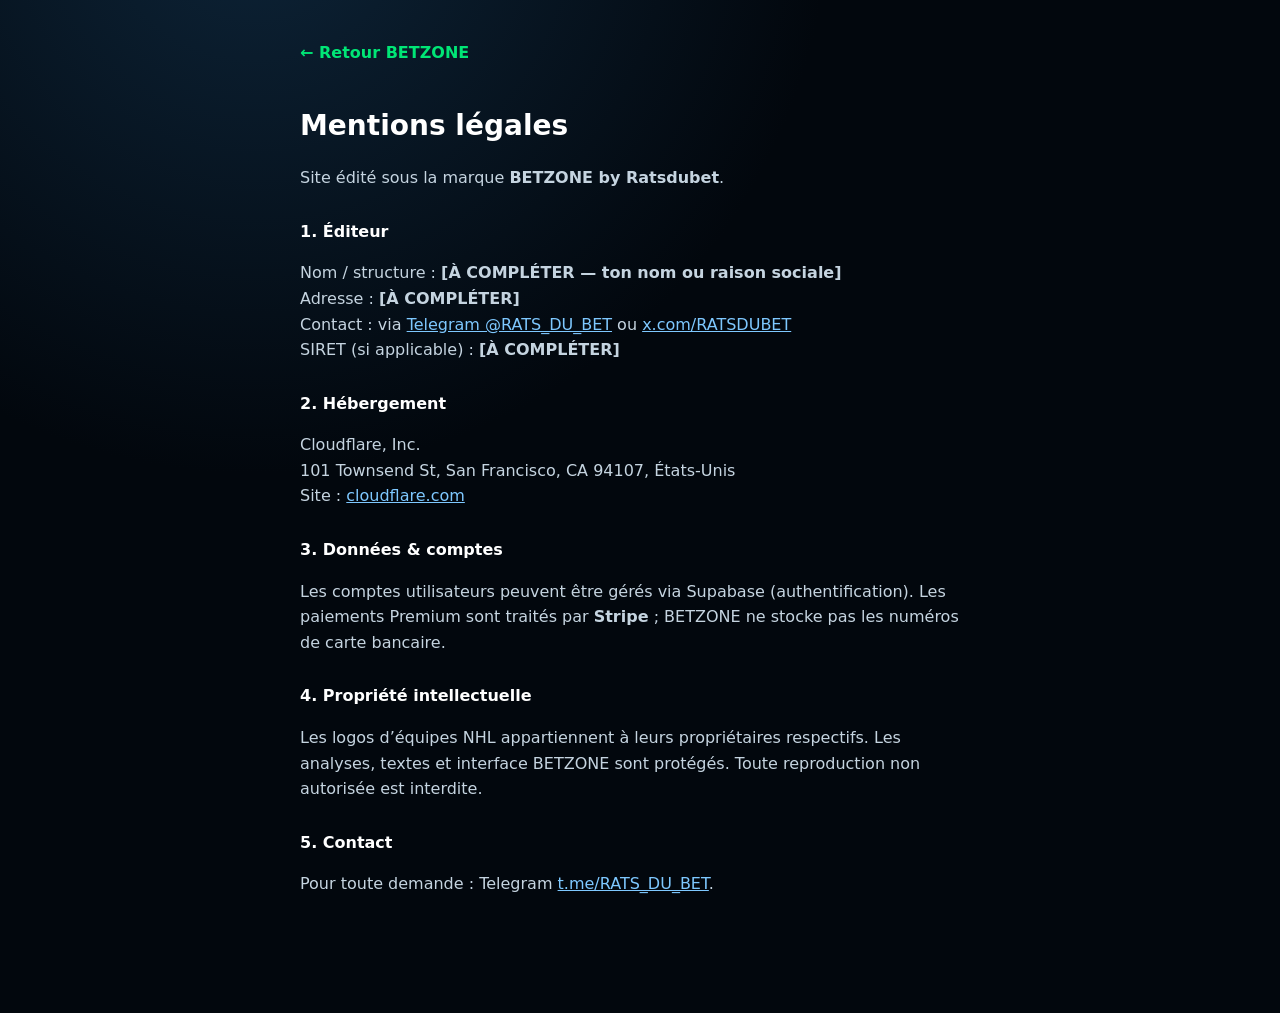
==== mentions-legales.html @ 5897f48b "Add files via upload" ====
<!doctype html>
<html lang="fr">
<head>
  <meta charset="utf-8">
  <meta name="viewport" content="width=device-width, initial-scale=1, viewport-fit=cover">
  <title>Mentions légales — BETZONE by Ratsdubet</title>
  <link rel="stylesheet" href="/styles.css">
  <style>
    .legal{max-width:720px;margin:40px auto;padding:0 20px 60px;line-height:1.6;color:#c5d4e0}
    .legal h1{color:#fff;font-size:28px;margin-bottom:8px}
    .legal h2{color:#fff;font-size:16px;margin:28px 0 8px}
    .legal a{color:#7ec8ff}
    .legal .back{display:inline-block;margin-bottom:20px;color:var(--green);text-decoration:none;font-weight:700}
  </style>
</head>
<body>
  <div class="legal">
    <a class="back" href="/">← Retour BETZONE</a>
    <h1>Mentions légales</h1>
    <p>Site édité sous la marque <b>BETZONE by Ratsdubet</b>.</p>

    <h2>1. Éditeur</h2>
    <p>
      Nom / structure : <b>[À COMPLÉTER — ton nom ou raison sociale]</b><br>
      Adresse : <b>[À COMPLÉTER]</b><br>
      Contact : via <a href="https://t.me/RATS_DU_BET" target="_blank" rel="noopener">Telegram @RATS_DU_BET</a>
      ou <a href="https://x.com/RATSDUBET" target="_blank" rel="noopener">x.com/RATSDUBET</a><br>
      SIRET (si applicable) : <b>[À COMPLÉTER]</b>
    </p>

    <h2>2. Hébergement</h2>
    <p>
      Cloudflare, Inc.<br>
      101 Townsend St, San Francisco, CA 94107, États-Unis<br>
      Site : <a href="https://www.cloudflare.com" target="_blank" rel="noopener">cloudflare.com</a>
    </p>

    <h2>3. Données & comptes</h2>
    <p>
      Les comptes utilisateurs peuvent être gérés via Supabase (authentification).
      Les paiements Premium sont traités par <b>Stripe</b> ; BETZONE ne stocke pas les numéros de carte bancaire.
    </p>

    <h2>4. Propriété intellectuelle</h2>
    <p>
      Les logos d’équipes NHL appartiennent à leurs propriétaires respectifs.
      Les analyses, textes et interface BETZONE sont protégés. Toute reproduction non autorisée est interdite.
    </p>

    <h2>5. Contact</h2>
    <p>Pour toute demande : Telegram <a href="https://t.me/RATS_DU_BET" target="_blank" rel="noopener">t.me/RATS_DU_BET</a>.</p>
  </div>
</body>
</html>
---- styles.css ----
:root{
  --bg:#02070d;--panel:#07131f;--panel2:#0a1b2b;--line:#15334c;--text:#f4f8fb;--muted:#8ea4b8;
  --green:#00e676;--green2:#00b85a;--yellow:#ffd84d;--blue:#18a8ff;--red:#ff5263;--shadow:0 18px 55px rgba(0,0,0,.38)
}
*{box-sizing:border-box}html{scroll-behavior:smooth}body{margin:0;background:radial-gradient(circle at 20% -10%,#0d2438 0,#02070d 38%),#02070d;color:var(--text);font-family:Inter,system-ui,-apple-system,Segoe UI,Roboto,Arial,sans-serif;min-height:100vh}
button,select{font:inherit}.bg-glow{position:fixed;width:360px;height:360px;border-radius:50%;filter:blur(100px);opacity:.09;pointer-events:none;z-index:-1}.glow-a{background:var(--green);top:10%;left:-180px}.glow-b{background:var(--blue);right:-190px;top:48%}
.topbar{height:64px;position:sticky;top:0;z-index:20;display:flex;align-items:center;gap:16px;padding:0 20px;background:rgba(2,7,13,.92);backdrop-filter:blur(18px);border-bottom:1px solid rgba(255,255,255,.07)}
.brand{display:flex;align-items:center;gap:10px;color:#fff;text-decoration:none;flex-shrink:0}
.brand-mark{width:34px;height:34px;border-radius:9px;background:linear-gradient(135deg,#00e676 0%,#00c853 100%);color:#02140a;font-weight:900;font-size:12px;letter-spacing:.5px;display:flex;align-items:center;justify-content:center;box-shadow:0 0 18px rgba(0,230,118,.35)}
.brand-text b{display:block;font-size:15px;letter-spacing:1.2px;line-height:1.1}
.brand-text small{display:block;color:var(--muted);font-size:10px;letter-spacing:.8px;margin-top:2px;font-weight:600}
.main-nav{display:flex;align-items:center;gap:2px;flex:1;min-width:0;overflow-x:auto;scrollbar-width:none;-ms-overflow-style:none;padding:4px 0}
.main-nav::-webkit-scrollbar{display:none}
.nav-btn,.day-btn,.tab{background:none;border:0;color:var(--muted);padding:8px 11px;border-radius:8px;cursor:pointer;font-size:12.5px;font-weight:600;white-space:nowrap;transition:background .15s,color .15s}
.nav-btn.active,.nav-btn:hover{background:#0c2436;color:#fff}
.nav-btn.nav-premium{color:var(--green);border:1px solid rgba(0,230,118,.25);margin-left:4px}
.nav-btn.nav-premium.active,.nav-btn.nav-premium:hover{background:rgba(0,230,118,.12);color:#fff;border-color:rgba(0,230,118,.45)}
.status-pill{font-size:11px;color:var(--muted);display:flex;align-items:center;gap:6px;white-space:nowrap}
.status-pill i{width:7px;height:7px;border-radius:50%;background:var(--green);box-shadow:0 0 10px var(--green);flex-shrink:0}
.container{width:min(1280px,92vw);margin:0 auto;padding:36px 0 70px}.view{display:none}.view.active{display:block}.hero{display:flex;justify-content:space-between;gap:30px;align-items:end;margin-bottom:24px}.eyebrow{color:var(--green);font-weight:800;font-size:11px;letter-spacing:2px}.hero h1{font-size:clamp(35px,5vw,60px);line-height:.95;margin:10px 0 14px;letter-spacing:-2px}.hero h1 span{color:var(--green)}.hero p{max-width:750px;color:var(--muted);line-height:1.6;margin:0}.hero-badge{border:1px solid #27445a;background:#07131f;border-radius:14px;padding:16px 18px;min-width:180px}.hero-badge strong{display:block;color:var(--yellow);font-size:17px}.hero-badge span{color:var(--muted);font-size:11px}
.card{background:linear-gradient(145deg,rgba(10,27,43,.96),rgba(4,13,22,.96));border:1px solid var(--line);border-radius:16px;box-shadow:var(--shadow)}.match-picker{padding:22px;display:grid;grid-template-columns:1fr 70px 1fr 210px;gap:15px;align-items:end}.picker-team label{display:block;color:var(--muted);font-size:11px;text-transform:uppercase;letter-spacing:1px;margin-bottom:7px}.picker-team select{width:100%;background:#020a12;color:#fff;border:1px solid #21425a;border-radius:10px;padding:13px 12px;outline:none}.picker-team select:focus{border-color:var(--green)}.team-mini{font-size:11px;color:var(--muted);margin-top:6px}.versus{text-align:center;font-weight:900;color:var(--blue);padding-bottom:12px}.primary-btn{height:48px;border:0;border-radius:10px;background:linear-gradient(135deg,var(--green),#00bd72);color:#001108;font-weight:900;cursor:pointer;box-shadow:0 8px 24px rgba(0,230,118,.18)}.primary-btn:hover{transform:translateY(-1px)}
.loading{margin-top:16px;padding:18px;display:flex;gap:14px;align-items:center}.spinner{width:22px;height:22px;border:3px solid #21425a;border-top-color:var(--green);border-radius:50%;animation:spin .8s linear infinite}@keyframes spin{to{transform:rotate(360deg)}}.loading small{display:block;color:var(--muted);margin-top:3px}.hidden{display:none!important}.empty{text-align:center;padding:70px 20px;margin-top:18px}.empty-icon{font-size:44px}.empty h2{margin:12px 0 6px}.empty p,.muted{color:var(--muted)}
.score-card{margin-top:18px;padding:24px;display:grid;grid-template-columns:1fr 1.2fr 1fr;align-items:center}.score-side{text-align:center}.score-side.away{text-align:center}.team-code{font-size:44px;font-weight:1000;letter-spacing:-2px}.team-name{font-size:15px;font-weight:700}.score-side small{display:block;color:var(--muted);font-size:10px;letter-spacing:2px;margin-top:5px}.score-main{text-align:center;border-left:1px solid var(--line);border-right:1px solid var(--line);padding:0 20px}.scoreline{font-size:44px;font-weight:1000;display:flex;justify-content:center;gap:15px}.scoreline b{color:#31506a}.score-sub{color:var(--muted);font-size:11px}.confidence{margin:16px auto 0;max-width:300px;text-align:left}.confidence span{font-size:10px;color:var(--muted)}.confidence b{float:right;font-size:12px}.confidence>div{height:5px;background:#132c3f;border-radius:99px;margin-top:6px;overflow:hidden}.confidence i{display:block;height:100%;width:0;background:var(--green);transition:width .5s}
.kpis{display:grid;grid-template-columns:repeat(6,1fr);gap:10px;margin:14px 0}.kpi{background:#06111d;border:1px solid var(--line);border-radius:12px;padding:14px;text-align:center}.kpi small{display:block;color:var(--muted);font-size:9px;letter-spacing:1px}.kpi b{display:block;margin-top:5px;font-size:19px}
.grid-2{display:grid;grid-template-columns:1fr 1fr;gap:14px;margin-top:14px}.card>.section-title{padding:17px 18px;border-bottom:1px solid var(--line);font-weight:850}.section-title span{margin-right:8px}.market-grid{padding:16px;display:grid;grid-template-columns:repeat(2,1fr);gap:8px}.market{border:1px solid #17344a;background:#06121e;border-radius:10px;padding:11px}.market .label{font-size:10px;color:var(--muted)}.market .value{display:flex;justify-content:space-between;align-items:baseline;margin-top:5px}.market b{font-size:19px}.fair{font-size:10px;color:var(--yellow)}.notes{padding:16px;display:grid;gap:9px}.note{border-left:3px solid var(--blue);background:#06121e;padding:11px 12px;color:#c7d5e0;font-size:12px;line-height:1.5}.note.warn{border-left-color:var(--yellow)}.note.good{border-left-color:var(--green)}
.goalie-grid,.form-grid{padding:16px;display:grid;grid-template-columns:1fr 1fr;gap:10px}.goalie,.form-team{background:#06121e;border:1px solid #17344a;border-radius:11px;padding:14px}.goalie h3,.form-team h3{margin:0 0 8px}.stat-row{display:flex;justify-content:space-between;border-top:1px solid #122b3e;padding:7px 0;font-size:12px}.stat-row span{color:var(--muted)}
.tabs{padding:12px 16px 0;display:flex;gap:5px}.tab{font-size:12px}.tab.active{background:#10324a;color:#fff;border-bottom:2px solid var(--green)}.players-grid{display:grid;grid-template-columns:1fr 1fr;gap:12px;padding:16px}.player-box{border:1px solid #17344a;border-radius:12px;overflow:hidden}.player-box h3{font-size:12px;margin:0;padding:11px 12px;background:#06121e}.player{display:grid;grid-template-columns:26px 1fr 80px 70px;gap:8px;padding:10px 12px;border-top:1px solid #10283a;align-items:center}.player .rank{color:var(--green);font-weight:900}.player .name{font-weight:700;font-size:12px}.player .name small{display:block;color:var(--muted);font-size:9px;margin-top:2px}.player .proj{text-align:right;font-weight:800;font-size:12px}.player .prob{text-align:right;color:var(--yellow);font-size:11px}
.audit{margin-top:14px}.audit table,.props-table{width:100%;border-collapse:collapse}.audit th,.audit td,.props-table th,.props-table td{padding:10px 12px;text-align:left;border-bottom:1px solid #122b3e;font-size:11px}.audit th,.props-table th{color:var(--muted);font-weight:600}.disclaimer{font-size:10px;color:#71879a;text-align:center;margin:16px}
.page-title{display:flex;justify-content:space-between;align-items:end;margin-bottom:20px}.page-title h2{margin:6px 0 0;font-size:34px}.ghost-btn{background:#07131f;color:#dce8f0;border:1px solid var(--line);border-radius:9px;padding:10px 14px;cursor:pointer}.schedule-controls{padding:14px;border-bottom:1px solid var(--line);display:flex;gap:5px}.day-btn.active{background:#10324a;color:#fff}.schedule{padding:12px}.game-row{display:grid;grid-template-columns:130px 1fr 130px 120px;align-items:center;gap:14px;padding:14px;border-bottom:1px solid #10283a}.game-row:last-child{border-bottom:0}.game-time{font-size:11px;color:var(--muted)}.game-teams{text-align:center;font-weight:750}.game-teams span{display:inline-block;min-width:55px}.game-score{text-align:right;font-weight:900}.analyze-small{background:#0d3045;border:1px solid #1a4e6d;color:#fff;border-radius:7px;padding:7px 10px;cursor:pointer;font-size:10px}.team-table{overflow:auto}.team-table table{width:100%;border-collapse:collapse}.team-table th,.team-table td{padding:11px 12px;border-bottom:1px solid #10283a;font-size:11px;text-align:right}.team-table th{color:var(--muted)}.team-table th:first-child,.team-table td:first-child{text-align:left}.team-table .code{font-weight:900;color:var(--green)}
.props-table-wrap{overflow:auto}.empty-inline{padding:30px;color:var(--muted);text-align:center}.props-table td{white-space:nowrap}.props-table .pname{font-weight:750}.props-table .prob{color:var(--yellow)}
footer{border-top:1px solid rgba(255,255,255,.06);padding:20px 4vw;display:flex;justify-content:space-between;color:#627b8f;font-size:10px;letter-spacing:.4px}
@media(max-width:900px){.topbar{gap:12px;padding:0 4vw}.brand{min-width:auto}.brand-text small{display:none}.main-nav{overflow-x:auto}.nav-btn{padding:8px}.status-pill{display:none}.match-picker{grid-template-columns:1fr 45px 1fr}.match-picker .primary-btn{grid-column:1/-1}.hero{display:block}.hero-badge{margin-top:18px}.grid-2,.players-grid{grid-template-columns:1fr}.kpis{grid-template-columns:repeat(3,1fr)}.score-card{grid-template-columns:1fr}.score-main{border:0;border-top:1px solid var(--line);border-bottom:1px solid var(--line);padding:18px;margin:16px 0}.game-row{grid-template-columns:85px 1fr 80px}.game-row .analyze-small{display:none}}
@media(max-width:580px){.container{width:94vw;padding-top:22px}.team-code{font-size:34px}.scoreline{font-size:35px}.kpis{grid-template-columns:repeat(2,1fr)}.market-grid{grid-template-columns:1fr}.goalie-grid,.form-grid{grid-template-columns:1fr}.player{grid-template-columns:22px 1fr 68px 60px}.picker-team select{padding:11px 7px;font-size:12px}footer{display:block;line-height:2}.topbar{height:64px}.brand b{font-size:13px}}

.history-status{font-weight:800}.history-status.no{color:var(--yellow)}.history-status.ok{color:var(--green)}
@media(max-width:760px){.history-table{min-width:900px}}

/* Stats avancÃ©es */
.advanced-wrap{padding:16px}
.adv-grid{display:grid;gap:0}
.adv-head,.adv-row{display:grid;grid-template-columns:1.4fr 1fr 1fr;gap:10px;padding:9px 12px;align-items:center;border-bottom:1px solid #122b3e}
.adv-head{background:#06121e;border-radius:10px 10px 0 0;font-size:10px;color:var(--muted);letter-spacing:.5px;text-transform:uppercase}
.adv-head b{color:var(--green);font-size:12px;text-align:right}
.adv-row span{font-size:12px;color:#c7d5e0}
.adv-row b{text-align:right;font-size:13px;font-weight:800}
.adv-row:nth-child(even){background:rgba(6,18,30,.45)}
.adv-row:last-child{border-bottom:0}
@media(max-width:580px){.adv-head,.adv-row{grid-template-columns:1.2fr .9fr .9fr;padding:8px 8px;font-size:11px}}

/* Optimisations UX */
.primary-btn:disabled{cursor:not-allowed;transform:none!important;box-shadow:none}
.kpi,.market,.adv-row{transition:background .15s ease}
.market:hover,.adv-row:hover{background:#0a1c2c}
.score-card{animation:fadeUp .35s ease}
@keyframes fadeUp{from{opacity:0;transform:translateY(8px)}to{opacity:1;transform:none}}
.loading b{letter-spacing:.3px}

/* Topbar + Telegram */
.topbar-right{display:flex;align-items:center;gap:10px}
.tg-btn{display:inline-flex;align-items:center;gap:6px;background:#1a2f42;color:#7ec8ff;border:1px solid #2a4a66;border-radius:8px;padding:7px 11px;text-decoration:none;font-size:11px;font-weight:700}
.tg-btn:hover{background:#23405a;color:#fff}
.auth-chip{background:#0d3045;border:1px solid #1a4e6d;color:#fff;border-radius:8px;padding:8px 12px;cursor:pointer;font-size:11px;font-weight:700}
.auth-chip:hover{border-color:var(--green)}
.hero-side{display:flex;flex-direction:column;gap:10px;min-width:180px}
.hero-badge.prem{border-color:#00e67644}
.hero-badge.prem strong{color:var(--green)}
.tg-card{display:block;border:1px solid #1e4a6a;background:#071824;border-radius:12px;padding:12px 14px;text-decoration:none;color:var(--text)}
.tg-card span{display:block;font-size:11px;color:var(--muted)}
.tg-card b{color:#7ec8ff;font-size:13px}

/* Paywall */
.premium-lock{position:relative;margin:14px 0;z-index:2}
.lock-card{text-align:center;padding:36px 24px;border-color:#2a5a3a}
.lock-icon{font-size:40px;margin-bottom:8px}
.lock-card h3{margin:0 0 8px}
.lock-card p{color:var(--muted);max-width:420px;margin:0 auto 18px;line-height:1.5}
.lock-actions{display:flex;gap:10px;justify-content:center;flex-wrap:wrap}
.lock-tg{display:inline-block;margin-top:14px;color:#7ec8ff;font-size:12px}

/* Pricing */
.pricing-grid{display:grid;grid-template-columns:1fr 1fr;gap:16px}
.price-card{padding:22px;position:relative}
.price-card.featured{border-color:var(--green);box-shadow:0 0 0 1px rgba(0,230,118,.15),var(--shadow)}
.price-tag{display:inline-block;font-size:10px;font-weight:900;letter-spacing:1px;color:var(--muted);margin-bottom:8px}
.price-tag.hot{color:var(--green)}
.price-amount{font-size:42px;font-weight:1000;margin:8px 0 16px}
.price-amount small{display:block;font-size:12px;font-weight:600;color:var(--muted)}
.price-list{list-style:none;padding:0;margin:0 0 18px}
.price-list li{padding:8px 0;border-bottom:1px solid #122b3e;font-size:13px}
.price-list li.off{color:#5a6f82;text-decoration:line-through}
.price-tg{display:block;text-align:center;margin-top:12px;color:#7ec8ff;font-size:12px}
.price-card .primary-btn,.price-card .ghost-btn{width:100%}

/* Modal auth */
.modal{position:fixed;inset:0;z-index:100;display:flex;align-items:center;justify-content:center;padding:16px}
.modal.hidden{display:none!important}
.modal-backdrop{position:absolute;inset:0;background:rgba(0,0,0,.65);backdrop-filter:blur(4px)}
.modal-card{position:relative;width:min(400px,100%);padding:22px;z-index:1}
.modal-x{position:absolute;top:10px;right:12px;background:none;border:0;color:var(--muted);font-size:22px;cursor:pointer}
.auth-tabs{display:flex;gap:6px;margin-bottom:16px}
.auth-tab{flex:1;background:#0a1b2b;border:1px solid var(--line);color:var(--muted);padding:10px;border-radius:8px;cursor:pointer}
.auth-tab.active{color:#fff;border-color:var(--green);background:#0d2a1a}
.auth-form label{display:block;font-size:11px;color:var(--muted);margin:10px 0 5px}
.auth-form input{width:100%;background:#020a12;border:1px solid #21425a;border-radius:9px;padding:11px 12px;color:#fff}
.auth-form .primary-btn{width:100%;margin-top:16px}
.auth-error{color:var(--red);font-size:12px;margin:8px 0 0}
.auth-hint{font-size:11px;color:var(--muted);margin:12px 0 0;line-height:1.4}
.ghost-btn.full{width:100%;margin-top:10px}
footer a{color:#7ec8ff;text-decoration:none}

@media(max-width:900px){
  .topbar-right .status-pill{display:none}
  .tg-btn span{display:none}
  .pricing-grid{grid-template-columns:1fr}
  .hero-side{margin-top:14px}
}

/* News feed */
.news-feed{display:grid;gap:12px;padding:14px}
.news-card{display:grid;grid-template-columns:140px 1fr;gap:14px;padding:12px;border:1px solid #17344a;border-radius:12px;background:#06121e;text-decoration:none;color:inherit;transition:border-color .15s}
.news-card:hover{border-color:var(--green)}
.news-img{border-radius:8px;overflow:hidden;background:#0a1b2b;min-height:90px}
.news-img img{width:100%;height:100%;object-fit:cover;display:block;min-height:90px}
.news-ph{display:flex;align-items:center;justify-content:center;height:90px;font-size:28px}
.news-meta{font-size:10px;color:var(--muted);margin-bottom:4px}
.news-body h3{margin:0 0 6px;font-size:14px;line-height:1.35;color:#f0f6fb}
.news-body p{margin:0;font-size:12px;color:var(--muted);line-height:1.45}
@media(max-width:700px){.news-card{grid-template-columns:1fr}.news-img img,.news-ph{min-height:140px}}

/* Team logos */
.team-logo,.team-logo-sm,.team-logo-lg,.team-logo-xs{object-fit:contain;vertical-align:middle;display:inline-block}
.team-logo{width:28px;height:28px}
.team-logo-sm{width:22px;height:22px;margin-right:4px}
.team-logo-lg{width:36px;height:36px;margin-right:6px}
.team-logo-xs{width:18px;height:18px;margin-right:3px}
.team-mini{display:flex;align-items:center;gap:6px}
.score-side .team-code{display:flex;align-items:center;justify-content:center;gap:6px}
.sched-row{display:flex;align-items:center;justify-content:space-between;gap:12px;padding:10px 0;border-bottom:1px solid #122b3e}
.sched-teams{display:flex;align-items:center;gap:8px;flex-wrap:wrap}
.sched-score{font-weight:800;color:var(--green);min-width:64px;text-align:center}
.x-btn{display:inline-flex;align-items:center;gap:6px;background:#111;color:#fff;border:1px solid #333;border-radius:8px;padding:7px 11px;text-decoration:none;font-size:11px;font-weight:700}
.x-btn:hover{border-color:#fff;background:#000}
.standings-table td,.standings-table th{font-size:12px}
.sched-tag{color:var(--muted);font-size:10px;margin-left:6px}

/* Topbar right â€” BETZONE */
.topbar-right{display:flex;align-items:center;gap:8px;flex-shrink:0}
.social-links{display:flex;align-items:center;gap:4px}
.icon-btn{width:32px;height:32px;border-radius:8px;display:inline-flex;align-items:center;justify-content:center;background:#0a1824;border:1px solid #1a3348;color:#9eb6c9;text-decoration:none;transition:border-color .15s,color .15s,background .15s}
.icon-btn:hover{border-color:var(--green);color:#fff;background:#0d2434}
.auth-chip{background:#0d3045;border:1px solid #1a4e6d;color:#fff;border-radius:8px;padding:8px 12px;cursor:pointer;font-size:11px;font-weight:700;white-space:nowrap}
.auth-chip:hover{border-color:var(--green)}
@media(max-width:1100px){
  .status-pill span{display:none}
}
@media(max-width:900px){
  .topbar{padding:0 12px;gap:10px;height:60px}
  .brand-mark{width:30px;height:30px;font-size:11px}
  .nav-btn{padding:7px 9px;font-size:12px}
  .status-pill{display:none}
}
@media(max-width:580px){
  .brand-text b{font-size:13px}
  .auth-chip{padding:7px 9px;font-size:10px}
}

/* â•â•â•â•â•â•â•â•â•â•â•â•â•â•â•â•â•â•â•â•â•â•â•â•â•â•â•â•â•â•â•â•â•â•â•â•â•â•â•â•â•â•â•
   MOBILE OPTIMIZATION â€” BETZONE
   â•â•â•â•â•â•â•â•â•â•â•â•â•â•â•â•â•â•â•â•â•â•â•â•â•â•â•â•â•â•â•â•â•â•â•â•â•â•â•â•â•â•â• */
html{-webkit-text-size-adjust:100%;scroll-behavior:smooth}
body{overflow-x:hidden;-webkit-tap-highlight-color:transparent}
*{box-sizing:border-box}

@media(max-width:900px){
  .container{width:min(100%,94vw);padding:16px 0 40px}
  .hero h1{font-size:clamp(26px,7vw,36px)}
  .hero p{font-size:13px;line-height:1.5}
  .hero-side{min-width:0;width:100%}
  .card{padding:14px;border-radius:14px}
  .match-picker{gap:10px;padding:14px}
  .versus{font-size:12px}
  .primary-btn{padding:14px 16px;font-size:13px;width:100%}
  .score-side{padding:12px 8px}
  .team-code{font-size:28px}
  .team-name{font-size:12px}
  .scoreline{font-size:32px}
  .kpis{gap:8px}
  .kpi{padding:10px 8px}
  .kpi small{font-size:9px}
  .kpi b{font-size:14px}
  .section-title{font-size:13px}
  .props-table-wrap,.team-table{overflow-x:auto;-webkit-overflow-scrolling:touch}
  .props-table,.team-table table{min-width:640px}
  .sched-row{flex-direction:column;align-items:stretch;gap:8px}
  .sched-teams{justify-content:center}
  .analyze-small{width:100%}
  .lock-actions{flex-direction:column}
  .lock-actions .primary-btn,.lock-actions .ghost-btn{width:100%}
  .page-title{flex-wrap:wrap;gap:10px}
  footer{padding:20px 4vw 32px;font-size:11px;gap:8px}
  .modal{padding:12px;align-items:flex-end}
  .modal-card{width:100%;max-height:90vh;overflow:auto;border-radius:16px 16px 0 0}
}

@media(max-width:580px){
  .topbar{
    height:auto;
    min-height:56px;
    flex-wrap:wrap;
    padding:8px 10px 0;
    gap:6px;
  }
  .brand{order:1}
  .topbar-right{order:2;margin-left:auto}
  .main-nav{
    order:3;
    width:100%;
    padding:6px 0 10px;
    gap:4px;
    border-top:1px solid rgba(255,255,255,.05);
  }
  .nav-btn{
    padding:8px 12px;
    font-size:12px;
    background:#071520;
    border:1px solid #122b3e;
  }
  .nav-btn.active{
    background:#0d2a1a;
    border-color:rgba(0,230,118,.35);
    color:#fff;
  }
  .nav-premium{margin-left:0}
  .brand-text small{display:none}
  .icon-btn{width:34px;height:34px}
  .auth-chip{padding:8px 10px}
  .container{width:96vw;padding-top:12px}
  .hero{margin-bottom:14px}
  .score-card{padding:8px}
  .scoreline span{font-size:28px}
  .kpis{grid-template-columns:repeat(2,1fr)}
  .market-grid{grid-template-columns:1fr}
  .player{
    grid-template-columns:24px 1fr auto;
    gap:6px;
    font-size:12px;
  }
  .player .proj,.player .prob{font-size:11px}
  .news-card{padding:10px}
  .adv-head,.adv-row{font-size:11px;padding:8px}
  .day-btn,.tab{padding:8px 10px;font-size:12px}
  .schedule-controls{overflow-x:auto;flex-wrap:nowrap;gap:6px}
}

/* Safe area (iPhone notch / home bar) */
@supports(padding:max(0px)){
  .topbar{padding-left:max(10px,env(safe-area-inset-left));padding-right:max(10px,env(safe-area-inset-right))}
  body{padding-bottom:env(safe-area-inset-bottom)}
  footer{padding-bottom:max(24px,env(safe-area-inset-bottom))}
}

/* Touch targets */
.nav-btn,.icon-btn,.auth-chip,.primary-btn,.ghost-btn,.day-btn,.tab{
  min-height:40px;
  touch-action:manipulation;
}
select,input,button{font-size:16px} /* Ã©vite zoom iOS sur focus */
.nav-btn,.day-btn,.tab,.auth-chip{font-size:12.5px}
.picker-team select{font-size:16px;min-height:44px}

/* Summary + Value markets */
.summary-bar{display:flex;align-items:flex-start;justify-content:space-between;gap:14px;margin:14px 0;padding:14px 16px;border:1px solid rgba(0,230,118,.22);background:linear-gradient(135deg,#061a12 0%,#071520 100%)}
.summary-label{display:block;font-size:10px;letter-spacing:1.5px;color:var(--green);font-weight:800;margin-bottom:6px}
.summary-main p{margin:0;font-size:14px;line-height:1.45;color:#e8f0f6;font-weight:600}
.summary-actions{display:flex;flex-direction:column;gap:6px;flex-shrink:0}
.summary-actions .ghost-btn{white-space:nowrap;min-width:110px}
.ghost-btn.flash-ok{border-color:var(--green);color:var(--green)}
.market.value{border-color:rgba(0,230,118,.45);background:rgba(0,230,118,.07);box-shadow:0 0 0 1px rgba(0,230,118,.12)}
.market.value .label{color:#fff}
.value-tag{display:inline-block;font-size:9px;font-weight:800;letter-spacing:.8px;color:#02140a;background:var(--green);border-radius:4px;padding:2px 5px;margin-left:6px;vertical-align:middle}
.value-legend{font-weight:500;color:var(--muted);font-size:10px;margin-left:8px;letter-spacing:0}
@media(max-width:700px){
  .summary-bar{flex-direction:column}
  .summary-actions{flex-direction:row;width:100%}
  .summary-actions .ghost-btn{flex:1}
}

/* Injuries */
.injuries-feed{display:grid;gap:16px;margin-top:12px}
.injury-team h3{font-size:14px;margin:0 0 8px;display:flex;align-items:center;gap:8px}
.injury-team h3 small{color:var(--muted);font-weight:600}
.injury-list{display:grid;gap:8px}
.injury-row{display:grid;grid-template-columns:1fr auto;gap:6px 12px;padding:10px 12px;border:1px solid #17344a;border-radius:10px;background:#06121e}
.injury-player b{display:block;font-size:13px}
.injury-player small{color:var(--muted);font-size:11px}
.injury-status{font-size:10px;font-weight:800;letter-spacing:.5px;padding:4px 8px;border-radius:6px;background:#3a1a1a;color:#ff8a80;align-self:start}
.injury-status.status-day-to-day,.injury-status.status-day-to-day{background:#3a3210;color:#ffd54f}
.injury-status.status-out{background:#3a1a1a;color:#ff8a80}
.injury-meta{grid-column:1/-1;font-size:12px;color:#9eb6c9;line-height:1.4}
.injury-meta span{display:block;color:var(--muted);font-size:11px;margin-bottom:4px}
@media(max-width:580px){
  .injury-row{grid-template-columns:1fr}
}


/* Form dots V/D */
.form-dots-row{display:flex;align-items:center;gap:10px;margin:8px 0 10px;flex-wrap:wrap}
.form-dots-label{font-size:11px;color:var(--muted);min-width:40px}
.form-dots{display:flex;gap:6px;align-items:center}
.form-dot{width:14px;height:14px;border-radius:50%;display:inline-block}
.form-dot.win{background:#00e676;box-shadow:0 0 8px rgba(0,230,118,.45)}
.form-dot.loss{background:#ff5252;box-shadow:0 0 8px rgba(255,82,82,.35)}
.form-dots-score{font-size:12px;font-weight:700;color:#c5d4e0;margin-left:4px}

/* Hit rate */
.hit-grid{display:grid;grid-template-columns:repeat(3,1fr);gap:12px}
.hit-card{background:#06121e;border:1px solid #17344a;border-radius:12px;padding:14px;text-align:center}
.hit-card small{display:block;font-size:11px;color:var(--muted);margin-bottom:6px}
.hit-card b{display:block;font-size:28px;font-weight:1000;color:#fff}
.hit-card span{display:block;font-size:11px;color:var(--muted);margin-top:4px}
.hit-card.hit-good b{color:var(--green)}
.hit-card.hit-mid b{color:#ffd54f}
.hit-card.hit-bad b{color:#ff8a80}
.hit-yes{color:var(--green);font-weight:800}
.hit-no{color:#ff8a80;font-weight:800}
@media(max-width:700px){.hit-grid{grid-template-columns:1fr}}
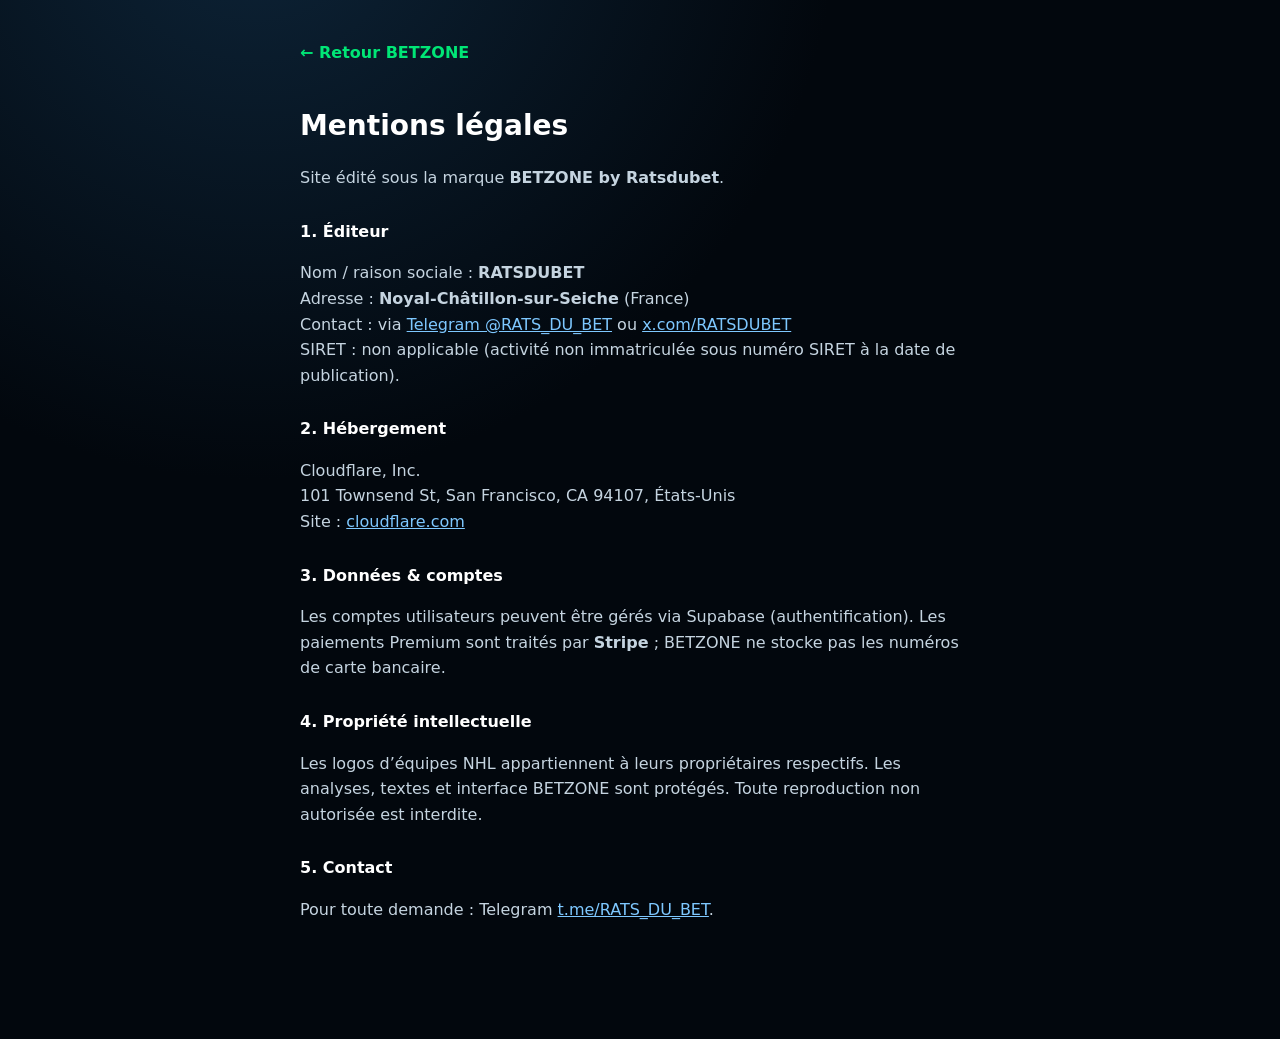
==== commit fe2124f2: "Add files via upload" ====
--- a/mentions-legales.html
+++ b/mentions-legales.html
@@ -21,11 +21,11 @@
 
     <h2>1. Éditeur</h2>
     <p>
-      Nom / structure : <b>[À COMPLÉTER — ton nom ou raison sociale]</b><br>
-      Adresse : <b>[À COMPLÉTER]</b><br>
+      Nom / raison sociale : <b>RATSDUBET</b><br>
+      Adresse : <b>Noyal-Châtillon-sur-Seiche</b> (France)<br>
       Contact : via <a href="https://t.me/RATS_DU_BET" target="_blank" rel="noopener">Telegram @RATS_DU_BET</a>
       ou <a href="https://x.com/RATSDUBET" target="_blank" rel="noopener">x.com/RATSDUBET</a><br>
-      SIRET (si applicable) : <b>[À COMPLÉTER]</b>
+      SIRET : non applicable (activité non immatriculée sous numéro SIRET à la date de publication).
     </p>
 
     <h2>2. Hébergement</h2>
